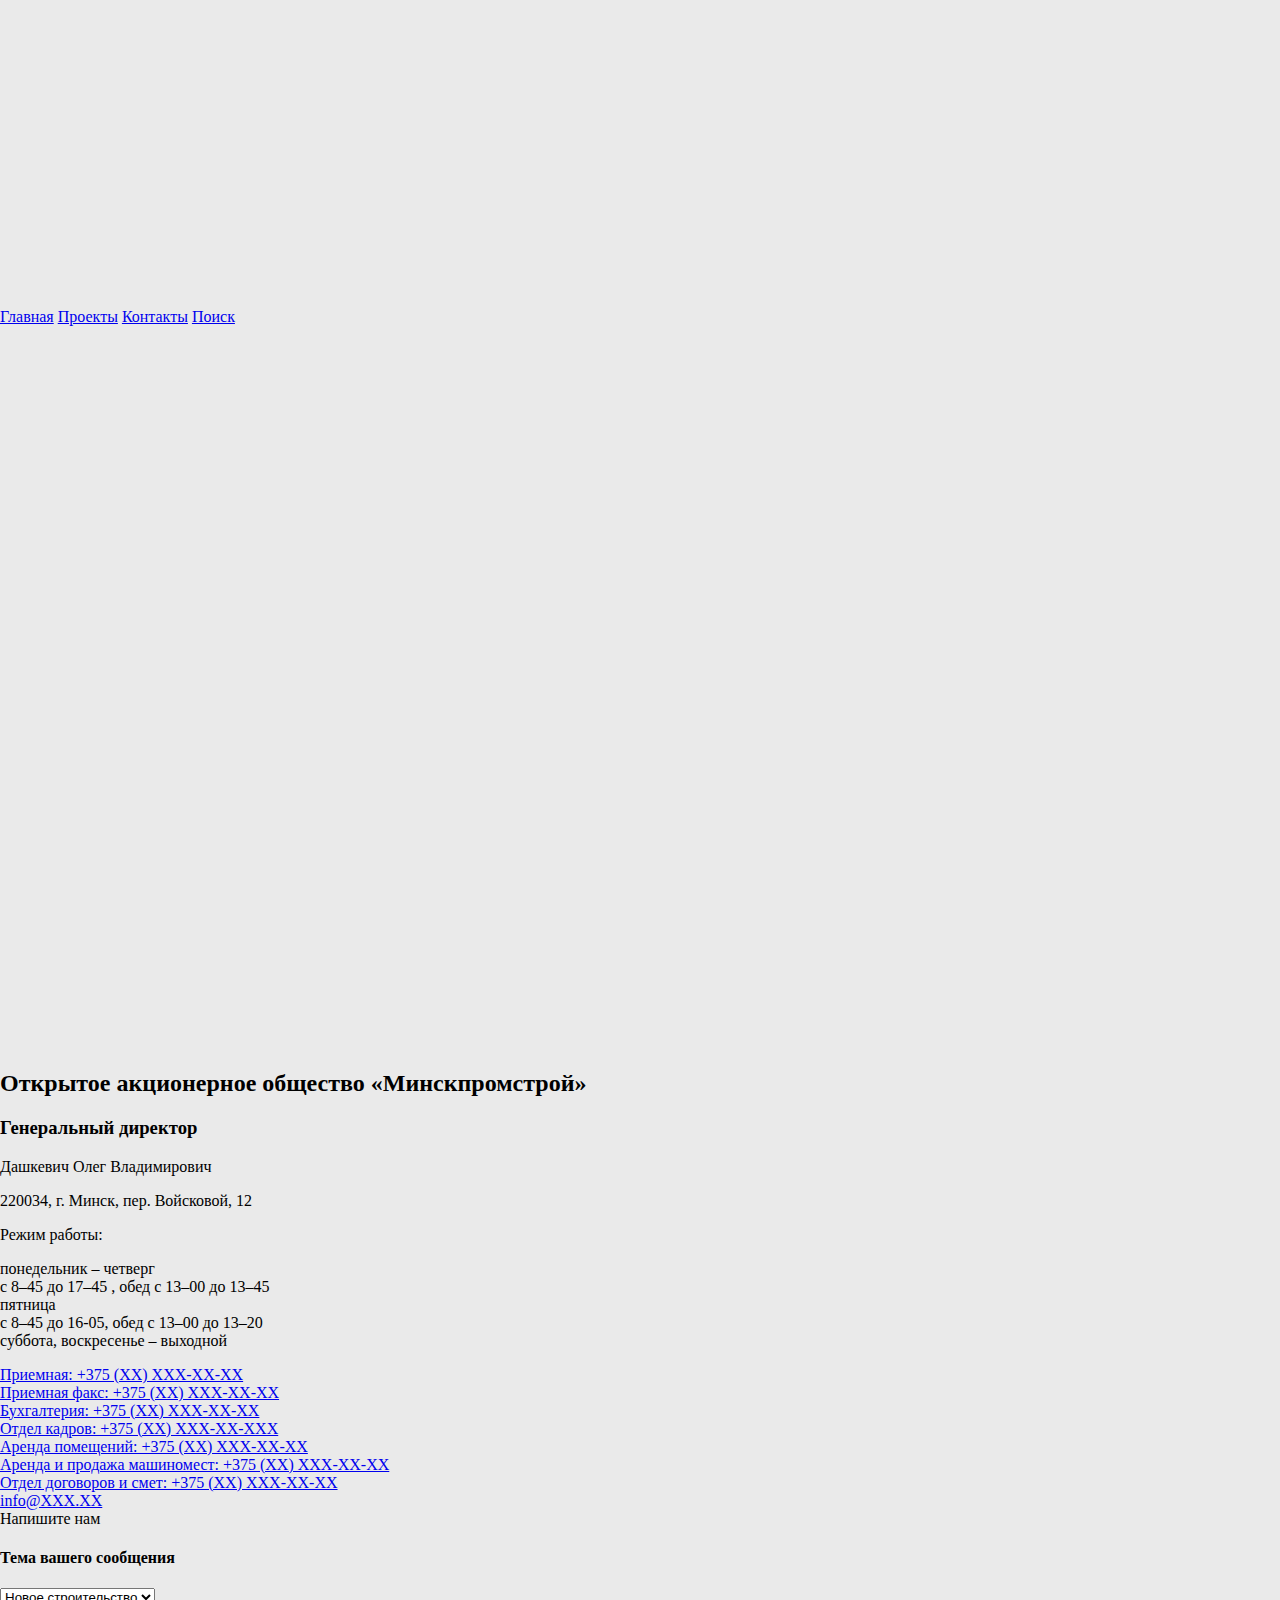
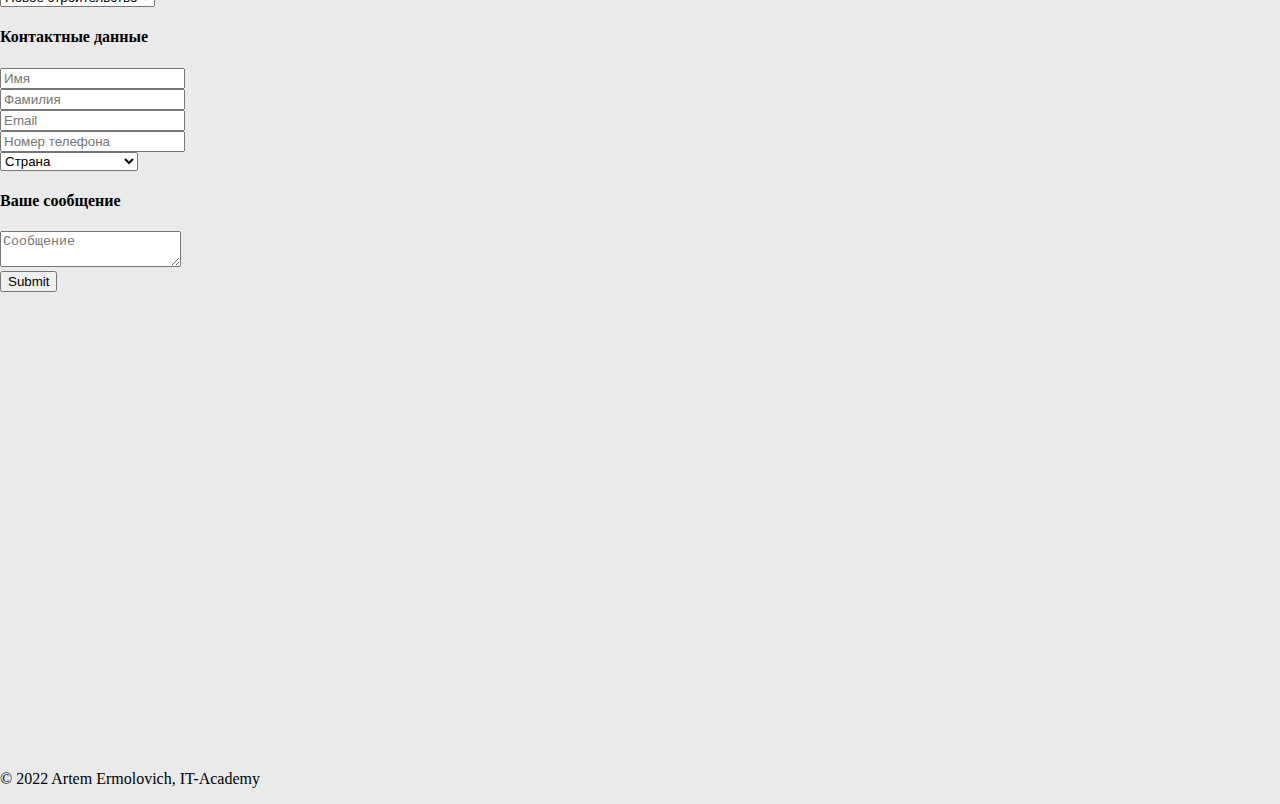
==== Pages/MPScontact.html @ 2310cedb "MPS" ====
<!DOCTYPE html>
<html>

<head>
  <meta http-equiv="content-type" content="text/html; charset=UTF-8">
  <meta name="viewport" content="width=device-width, initial-scale=1, minimum-scale=1">
  <title>Контакты</title>
  <link rel="shortcut icon" href="Images/Icon.gif" type="favicon/ico">
  <link rel="stylesheet" type="text/css" href="Css/Footer.css">
  <link rel="stylesheet" type="text/css" href="Css/Footer-menu.css">
  <link rel="stylesheet" type="text/css" href="Css/Contact.css">
  <link rel="stylesheet" type="text/css" href="Css/Header.css">
  <script src="http://ajax.googleapis.com/ajax/libs/jquery/1.7.1/jquery.min.js"></script>
  <script src="JS/Scroll.js"></script>
  <script src="JS/Form.js"></script>
</head>

<body style="margin: 0px; background-color: rgb(44%, 44%, 44%, 0.15)">

  <header>

    <div class="header-menu-wrapper">

      <div class="header-menu-contacts">
        <div class="header-contact-item">
          <a href="#" title="Search">
            <svg xmlns="http://www.w3.org/2000/svg">
              <use xmlns:xlink="http://www.w3.org/1999/xlink" xlink:href="SVG/Search1.svg#search"></use>
            </svg>
          </a>
        </div>
        <div class="header-contact-item">
          <a href="#" title="Email">
            <svg xmlns="http://www.w3.org/2000/svg">
              <use xmlns:xlink="http://www.w3.org/1999/xlink" xlink:href="SVG/Search1.svg#email"></use>
            </svg>
          </a>
        </div>
      </div>

      <div class="header-menu">
        <nav>
          <span>
            <a href="MPS.html" alt="Главная" title="Главная">
              Главная</a>
          </span>
          <span>
            <a href="MPSprojects.html" alt="Проекты" title="Проекты">
              Проекты</a>
          </span>
          <span>
            <a class="header-menu-item-active" href="MPScontact.html" alt="Контакты" title="Контакты">
              Контакты</a>
          </span>
          <span>
            <a href="#" alt="Поиск" title="Поиск">
              Поиск</a>
          </span>
        </nav>
      </div>

      <div class="header-menu-logo">
        <svg class="header-menu-logo-svg" viewBox="0 0 16000 9000" xmlns="http://www.w3.org/2000/svg">
          <use xmlns:xlink="http://www.w3.org/1999/xlink" xlink:href="SVG/Logo2.svg#MPS"></use>
        </svg>
      </div>

    </div>

  </header>

  <article>

    <div class="contact-main"></div>

    <div class="contact-main-container">
      <div class="contact-main-main">
        <h2>Открытое акционерное общество «Минскпромстрой»</h2>
        <h3>Генеральный директор</h3>
        Дашкевич Олег Владимирович
        <p>220034, г. Минск, пер. Войсковой, 12</p>
        <p>Режим работы:</p>
        понедельник &ndash; четверг
        <br>с 8&ndash;45 до 17&ndash;45 , обед с 13&ndash;00 до 13&ndash;45
        <br>пятница
        <br>с 8&ndash;45 до 16-05, обед с 13&ndash;00 до 13&ndash;20
        <br>суббота, воскресенье &ndash; выходной
        <p></p>

        <div>
          <a href="tel:+375XXXXXXXXXX" class="PhoneLink">
            Приемная: +375 (XX) XXX-XX-XX</a>
        </div>
        <div>
          <a href="tel:+375XXXXXXXXX" class="PhoneLink">Приемная факс: +375 (XX) XXX-XX-XX</a>
        </div>
        <div>
          <a href="tel:+375XXXXXXXXX" class="PhoneLink">Бухгалтерия: +375 (XX) XXX-XX-XX</a>
        </div>
        <div>
          <a href="tel:+375XXXXXXXXX" class="PhoneLink">Отдел кадров: +375 (XX) XXX-XX-XXX</a>
        </div>
        <div>
          <a href="tel:+375XXXXXXXXX" class="PhoneLink">Аренда помещений: +375 (XX) XXX-XX-XX</a>
        </div>
        <div>
          <a href="tel:+375XXXXXXXXX" class="PhoneLink">Аренда и продажа машиномест: +375 (XX) XXX-XX-XX</a>
        </div>
        <div>
          <a href="tel:+375XXXXXXXXX" class="PhoneLink">Отдел договоров и смет: +375 (XX) XXX-XX-XX</a>
        </div>
        <div>
          <a href="mailto:info@XXX.XX" class="PhoneLink">info@XXX.XX</a>
        </div>
      </div>

      <div class="contact-map">
        <script type="text/javascript" charset="utf-8" async
          src="https://api-maps.yandex.ru/services/constructor/1.0/js/?um=constructor%3Aa8895e5134f9e5d718363b33b14029e3bcc70914221dffb13738d210860b164d&amp;width=100%25&amp;height=429&amp;lang=ru_RU&amp;scroll=false"></script>
      </div>

      <div class="contact-form">Напишите нам</div>

      <form id="form" class="form" onsubmit="return validateForm()" method="get"
        action="http://fe.it-academy.by/TestForm.php">
        <div class="form-title">
          <h4>
            Тема вашего сообщения
          </h4>
        </div>
        <div class="form-select">
          <select name="email-subject">
            <option value="book-journey">Новое строительство</option>
            <option value="rent-hotel">Реконструкция</option>
            <option value="recruitment">Генеральный подряд</option>
            <option value="other">Другое</option>
          </select>
        </div>
        <div class="form-title">
          <h4>
            Контактные данные
          </h4>
        </div>
        <div class="form-input-container">
          <div class="form-input left-column">
            <input type="text" name="user-first-name" value="" placeholder="Имя">
          </div>
          <div class="form-input right-column">
            <input type="text" name="user-last-name" value="" placeholder="Фамилия">
          </div>
          <div class="form-input left-column">
            <input type="email" name="user-email" value="" placeholder="Email">
          </div>
          <div class="form-input right-column">
            <input type="tel" name="user-phone" value="" placeholder="Номер телефона">
          </div>
          <div class="form-input">
            <select name="user-country">
              <option value="" disabled="" selected="">Страна</option>
              <option value="Belarus">Belarus</option>
              <option value="Russia">Russian Federation</option>
              <option value="Ukraine">Ukraine</option>
            </select>
          </div>
        </div>
        <div class="form-title">
          <h4>
            Ваше сообщение
          </h4>
        </div>
        <div class="form-input-container">
          <div class="form-message">
            <textarea name="message" placeholder="Сообщение"></textarea>
          </div>
        </div>
        <div class="form-input-container">
          <div id="form-submit" class="form-input">
            <input type="submit">
          </div>
        </div>
      </form>
    </div>
  </article>

  <footer>

    <a href="#" class="scroll-up" title="Вверх" style="display: none;">Scroll</a>
    <script type="text/javascript" src="JS/Scroll.js"></script>

    <div class="footer-menu-wrapper">

      <div class="footer-menu-contacts">
        <div id="twitter" class="footer-contact-item">
          <a href="https://twitter.com" target="_blank" title="Twitter">
            <svg xmlns="http://www.w3.org/2000/svg">
              <use xmlns:xlink="http://www.w3.org/1999/xlink" xlink:href="SVG/Search1.svg#twitter"></use>
            </svg>
          </a>
        </div>
        <div id="facebook" class="footer-contact-item">
          <a href="https://www.facebook.com" target="_blank" title="Facebook">
            <svg xmlns="http://www.w3.org/2000/svg">
              <use xmlns:xlink="http://www.w3.org/1999/xlink" xlink:href="SVG/Search1.svg#facebook"></use>
            </svg>
          </a>
        </div>
        <div id="gmail" class="footer-contact-item">
          <a href="https://plus.google.com" target="_blank" title="Gmail">
            <svg xmlns="http://www.w3.org/2000/svg">
              <use xmlns:xlink="http://www.w3.org/1999/xlink" xlink:href="SVG/Search1.svg#gmail"></use>
            </svg>
          </a>
        </div>
      </div>

      <div class="copyright">
        <p>&copy; 2022 Artem Ermolovich, IT-Academy</p>
      </div>

    </div>

  </footer>

</body>

</html>
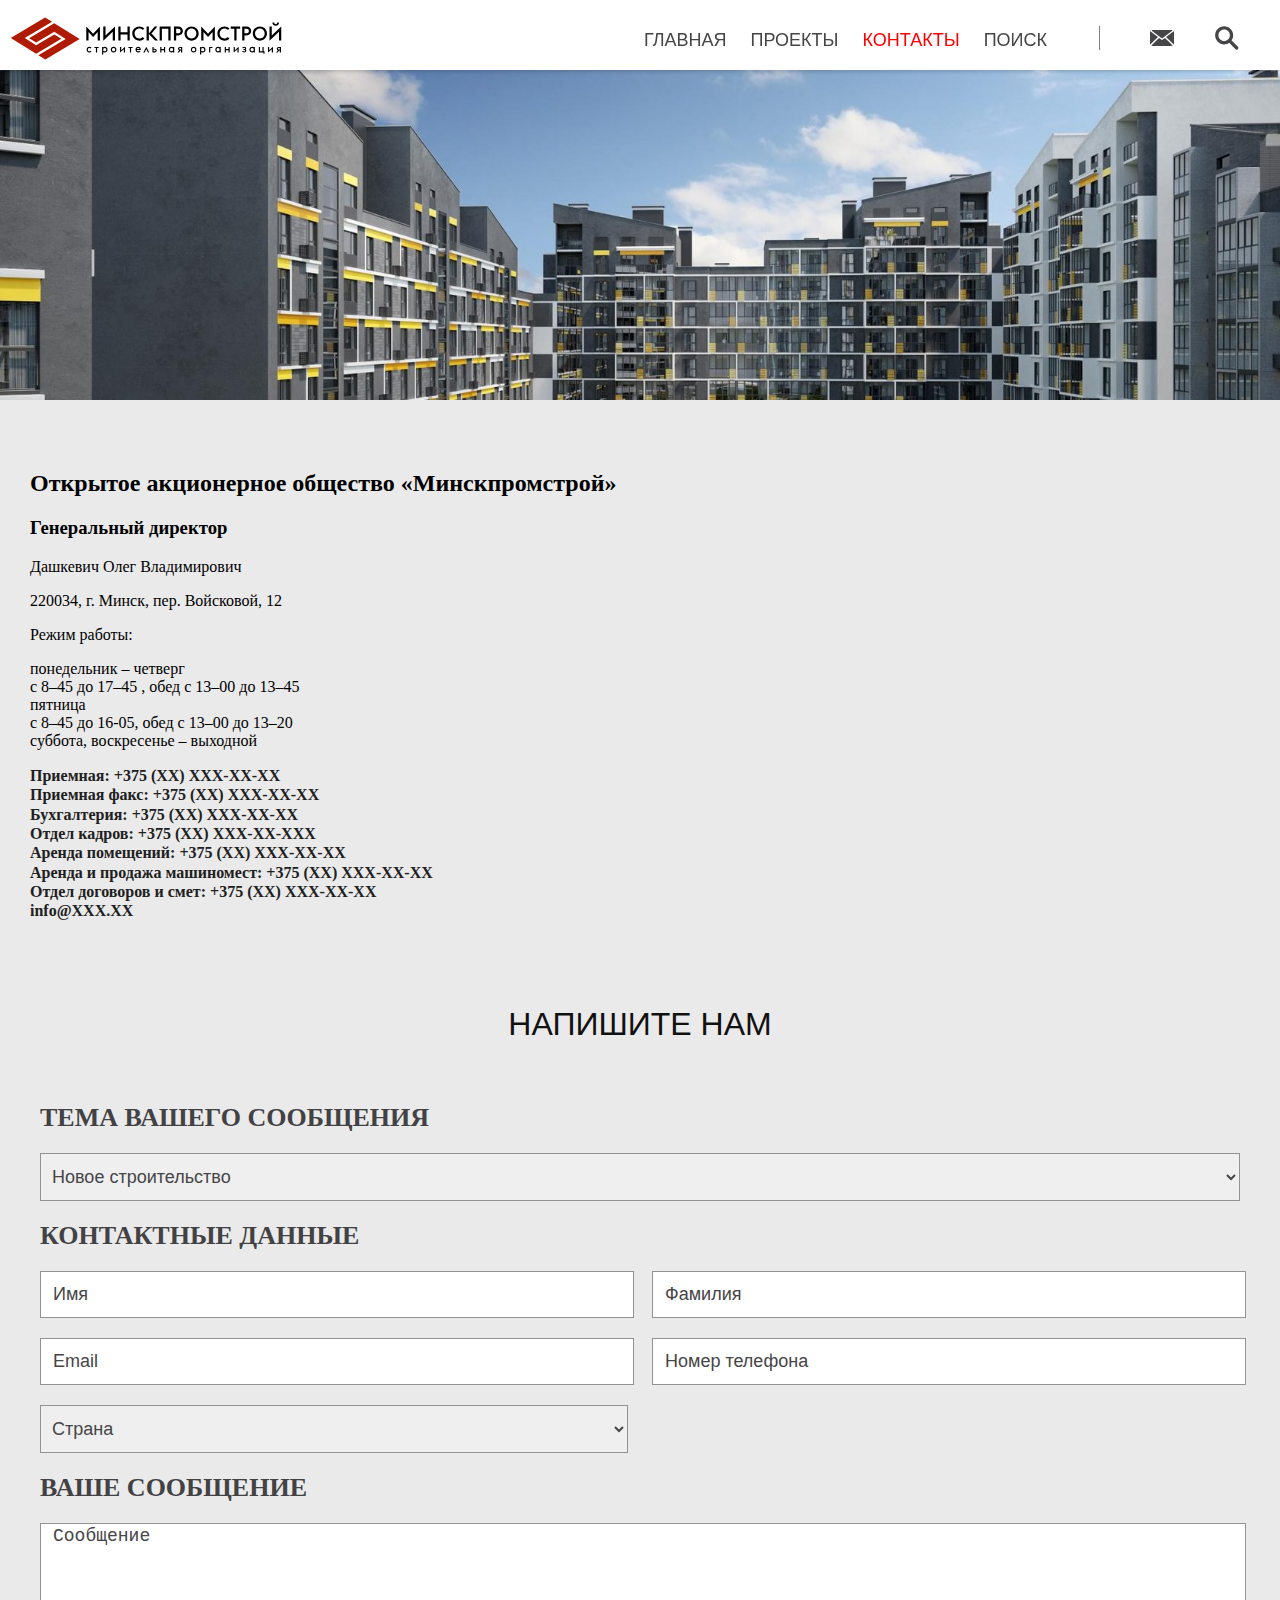
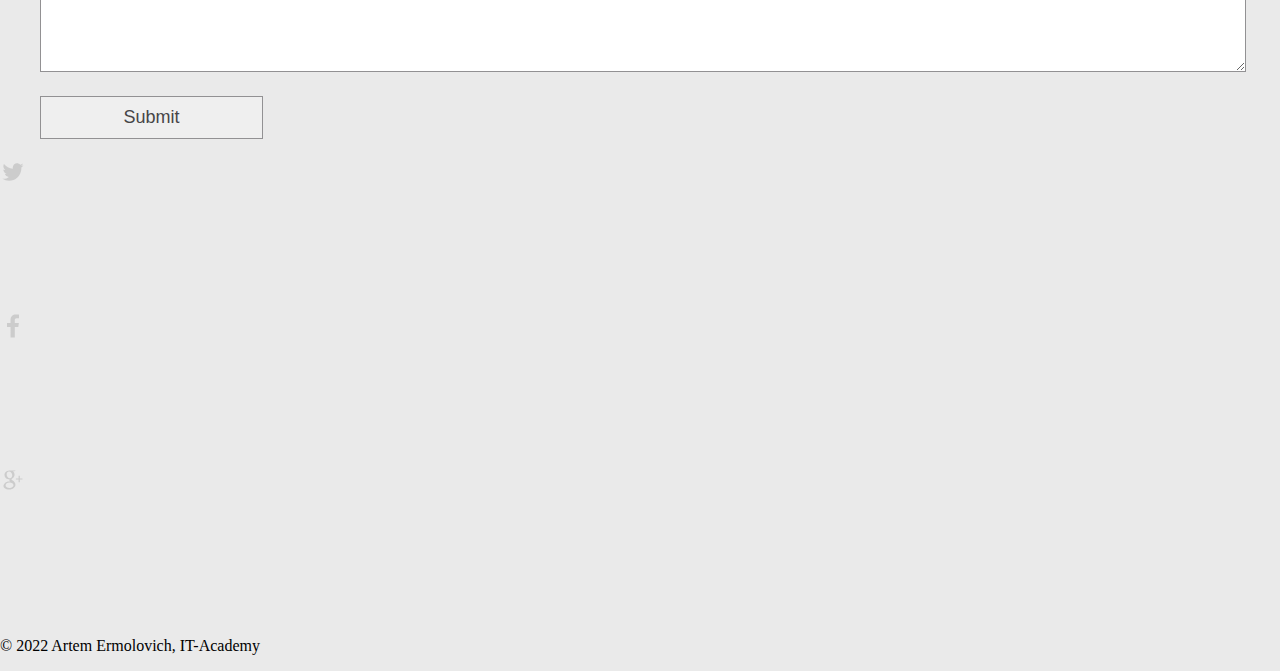
==== commit 5a29b4b0: "MPS" ====
--- a/Pages/MPScontact.html
+++ b/Pages/MPScontact.html
@@ -5,14 +5,14 @@
   <meta http-equiv="content-type" content="text/html; charset=UTF-8">
   <meta name="viewport" content="width=device-width, initial-scale=1, minimum-scale=1">
   <title>Контакты</title>
-  <link rel="shortcut icon" href="Images/Icon.gif" type="favicon/ico">
-  <link rel="stylesheet" type="text/css" href="Css/Footer.css">
-  <link rel="stylesheet" type="text/css" href="Css/Footer-menu.css">
-  <link rel="stylesheet" type="text/css" href="Css/Contact.css">
-  <link rel="stylesheet" type="text/css" href="Css/Header.css">
-  <script src="http://ajax.googleapis.com/ajax/libs/jquery/1.7.1/jquery.min.js"></script>
-  <script src="JS/Scroll.js"></script>
-  <script src="JS/Form.js"></script>
+  <link rel="shortcut icon" href="../Images/Icon.gif" type="favicon/ico">
+  <link rel="stylesheet" type="text/css" href="../CSS/Footer.css">
+  <link rel="stylesheet" type="text/css" href=".../CSS/Footer-menu.css">
+  <link rel="stylesheet" type="text/css" href="../CSS/Contact.css">
+  <link rel="stylesheet" type="text/css" href="../CSS/Header.css">
+  <script src="https://ajax.googleapis.com/ajax/libs/jquery/1.7.1/jquery.min.js"></script>
+  <script src="../JS/Scroll.js"></script>
+  <script src="../JS/Form.js"></script>
 </head>
 
 <body style="margin: 0px; background-color: rgb(44%, 44%, 44%, 0.15)">
@@ -25,14 +25,14 @@
         <div class="header-contact-item">
           <a href="#" title="Search">
             <svg xmlns="http://www.w3.org/2000/svg">
-              <use xmlns:xlink="http://www.w3.org/1999/xlink" xlink:href="SVG/Search1.svg#search"></use>
+              <use xmlns:xlink="http://www.w3.org/1999/xlink" xlink:href="../SVG/Search1.svg#search"></use>
             </svg>
           </a>
         </div>
         <div class="header-contact-item">
           <a href="#" title="Email">
             <svg xmlns="http://www.w3.org/2000/svg">
-              <use xmlns:xlink="http://www.w3.org/1999/xlink" xlink:href="SVG/Search1.svg#email"></use>
+              <use xmlns:xlink="http://www.w3.org/1999/xlink" xlink:href="../SVG/Search1.svg#email"></use>
             </svg>
           </a>
         </div>
@@ -41,15 +41,15 @@
       <div class="header-menu">
         <nav>
           <span>
-            <a href="MPS.html" alt="Главная" title="Главная">
+            <a href="../Pages/index.html" alt="Главная" title="Главная">
               Главная</a>
           </span>
           <span>
-            <a href="MPSprojects.html" alt="Проекты" title="Проекты">
+            <a href="../Pages/MPSprojects.html" alt="Проекты" title="Проекты">
               Проекты</a>
           </span>
           <span>
-            <a class="header-menu-item-active" href="MPScontact.html" alt="Контакты" title="Контакты">
+            <a class="header-menu-item-active" href="../Pages/MPScontact.html" alt="Контакты" title="Контакты">
               Контакты</a>
           </span>
           <span>
@@ -61,7 +61,7 @@
 
       <div class="header-menu-logo">
         <svg class="header-menu-logo-svg" viewBox="0 0 16000 9000" xmlns="http://www.w3.org/2000/svg">
-          <use xmlns:xlink="http://www.w3.org/1999/xlink" xlink:href="SVG/Logo2.svg#MPS"></use>
+          <use xmlns:xlink="http://www.w3.org/1999/xlink" xlink:href="../SVG/Logo2.svg#MPS"></use>
         </svg>
       </div>
 
@@ -185,7 +185,7 @@
   <footer>
 
     <a href="#" class="scroll-up" title="Вверх" style="display: none;">Scroll</a>
-    <script type="text/javascript" src="JS/Scroll.js"></script>
+    <script type="text/javascript" src="../JS/Scroll.js"></script>
 
     <div class="footer-menu-wrapper">
 
@@ -193,21 +193,21 @@
         <div id="twitter" class="footer-contact-item">
           <a href="https://twitter.com" target="_blank" title="Twitter">
             <svg xmlns="http://www.w3.org/2000/svg">
-              <use xmlns:xlink="http://www.w3.org/1999/xlink" xlink:href="SVG/Search1.svg#twitter"></use>
+              <use xmlns:xlink="http://www.w3.org/1999/xlink" xlink:href="../SVG/Search1.svg#twitter"></use>
             </svg>
           </a>
         </div>
         <div id="facebook" class="footer-contact-item">
           <a href="https://www.facebook.com" target="_blank" title="Facebook">
             <svg xmlns="http://www.w3.org/2000/svg">
-              <use xmlns:xlink="http://www.w3.org/1999/xlink" xlink:href="SVG/Search1.svg#facebook"></use>
+              <use xmlns:xlink="http://www.w3.org/1999/xlink" xlink:href="../SVG/Search1.svg#facebook"></use>
             </svg>
           </a>
         </div>
         <div id="gmail" class="footer-contact-item">
           <a href="https://plus.google.com" target="_blank" title="Gmail">
             <svg xmlns="http://www.w3.org/2000/svg">
-              <use xmlns:xlink="http://www.w3.org/1999/xlink" xlink:href="SVG/Search1.svg#gmail"></use>
+              <use xmlns:xlink="http://www.w3.org/1999/xlink" xlink:href="../SVG/Search1.svg#gmail"></use>
             </svg>
           </a>
         </div>
--- a/CSS/Footer.css
+++ b/CSS/Footer.css
@@ -0,0 +1,47 @@
+.div-footer {
+  width: 80%;
+}
+
+.Map {
+  width: 100%;
+  height: 600px;
+  margin-top: 40px;
+  text-align: center;
+  -moz-box-sizing: border-box;
+  /* Для Firefox */
+  -webkit-box-sizing: border-box;
+  /* Для Safari и Chrome */
+}
+
+.Map span {
+  font-family: 'Calibri', serif;
+  color: #121111;
+  font-size: 40px;
+  text-transform: uppercase;
+  padding-top: 0.5em;
+  margin-bottom: 0.5em"
+
+}
+
+.contact-footer {
+  display: inline-block;
+  width: 100%;
+}
+
+.contact-info {
+  margin-top: 20px;
+}
+
+.map-info {
+  margin: 0 auto;
+  width: 963px;
+
+}
+
+.contact-info p {
+  font-size: 14px;
+  margin-left: 20px;
+  margin-right: 20px;
+  margin-top: 10px;
+  font-family: 'Arial', serif;
+}--- a/CSS/Contact.css
+++ b/CSS/Contact.css
@@ -0,0 +1,198 @@
+.contact-main {
+  background: url("../Images/BorovayaSlide1.jpg") 0 0 no-repeat;
+  background-size: 100%;
+  height: 400px;
+}
+
+.contact-main-container {
+  padding-top: 50px;
+}
+
+.contact-main-main {
+  padding-left: 30px;
+}
+
+.contact-map {
+  margin-top: 40px;
+}
+
+.contact-form {
+  font-family: 'Arial', serif;
+  color: #121111;
+  font-size: 32px;
+  text-transform: uppercase;
+  margin-right: 35%;
+  margin-left: 35%;
+  text-align: center;
+  padding-top: 0.5em;
+  margin-bottom: 0.5em;
+  margin-top: 70px;
+}
+
+.form {
+  margin-top: 40px;
+}
+
+.form-title {
+  padding: 20px 40px;
+  text-transform: uppercase;
+  color: #424143;
+  font-size: 1.625em;
+}
+
+.form-title h4 {
+  padding: 0;
+  margin: 0;
+}
+
+.form-select {
+  padding-left: 40px;
+  padding-right: 40px;
+}
+
+.form select {
+  border: #929193 solid 1px;
+  height: 48px;
+  color: #464547;
+  font-size: 18px;
+  width: 100%;
+  outline-color: #929193;
+  text-indent: 7px;
+}
+
+.form-input-container {
+  padding-left: 40px;
+  padding-right: 40px;
+}
+
+.form-input {
+  display: inline-block;
+  width: 49%;
+  padding-bottom: 20px;
+}
+
+.form-input:last-child {
+  padding-bottom: 0;
+}
+
+.right-column {
+  float: right;
+}
+
+.left-column {
+  float: left;
+}
+
+.form-input input {
+  width: 100%;
+  border: #929193 solid 1px;
+  height: 43px;
+  color: #464547;
+  font-size: 18px;
+  outline-color: #929193;
+  text-indent: 10px;
+}
+
+.error-message {
+  color: #ff0000 !important;
+}
+
+.form-message,
+#form-submit {
+  padding-bottom: 20px;
+}
+
+#form-submit input {
+  text-indent: 0;
+  width: 223px;
+}
+
+.form-message textarea {
+  height: 143px;
+  width: 100%;
+  border: #929193 solid 1px;
+  color: #464547;
+  font-size: 18px;
+  outline-color: #929193;
+  text-indent: 10px;
+}
+
+.form-input input:focus,
+.form-message textarea:focus {
+  outline-color: #929193;
+}
+
+.form-input input::-webkit-input-placeholder,
+.form-message textarea::-webkit-input-placeholder {
+  color: #464547;
+}
+
+.form-input input::-moz-placeholder,
+.form-message textarea::-webkit-input-placeholder {
+  color: #464547;
+}
+
+.form-input input:-moz-placeholder,
+.form-message textarea:-moz-placeholder {
+  color: #464547;
+}
+
+.form-input input:-ms-input-placeholder,
+.form-message textarea:-ms-input-placeholder {
+  color: #464547;
+}
+
+.PhoneLink {
+  font-size: 16px;
+  line-height: 18px;
+  display: inline-block;
+  vertical-align: middle;
+  text-decoration: none;
+  color: #202020;
+  font-weight: bold;
+}
+
+@media all and (max-width: 870px) {
+  .form-select {
+    padding-left: 20px;
+    padding-right: 20px;
+  }
+
+  .form-title {
+    padding: 20px 20px;
+  }
+
+  .form-input-container {
+    padding-left: 20px;
+    padding-right: 20px;
+  }
+
+  .form-input {
+    display: block;
+    width: 100%;
+  }
+
+  .right-column {
+    float: none;
+  }
+
+  .left-column {
+    float: none;
+  }
+}
+
+@media all and (max-width: 905px) {
+  .contact-main {
+    display: none;
+  }
+
+  .contact-main-container {
+    padding-top: 80px;
+  }
+
+  .contact-form {
+    width: 100%;
+    margin: 50px 0px 0px 0px;
+    font-size: 26px;
+  }
+}--- a/CSS/Header.css
+++ b/CSS/Header.css
@@ -0,0 +1,118 @@
+.header-menu-wrapper {
+  height: 70px;
+  width: 100%;
+  z-index: 100;
+  position: fixed;
+  background-color: #ffffff;
+  min-width: 300px;
+  box-shadow: 0 2px 3px 0 rgb(0 0 0 / 15%);
+}
+
+.header-menu-contacts {
+  border-left: #808080 solid 1px;
+  padding-left: 50px;
+  margin-top: 26px;
+  margin-left: 28px;
+  display: inline-block;
+  float: right;
+}
+
+.header-contact-item {
+  width: 65px;
+  height: 24px;
+  display: inline-block;
+  float: right
+}
+
+.header-contact-item svg {
+  width: 24px;
+  height: 24px;
+}
+
+.header-menu {
+  display: inline-block;
+  float: right;
+  margin-top: 30px;
+  padding-right: 24px
+}
+
+
+.header-menu span {
+  padding-left: 20px;
+}
+
+.header-menu a {
+  text-decoration: none;
+  font-size: 1.125em;
+  line-height: 1.125em;
+  color: #464547;
+  font-family: sans-serif;
+  text-transform: uppercase
+}
+
+.header-menu a:hover {
+  color: red;
+  transition-duration: 500ms;
+}
+
+.header-menu-logo {
+  margin-left: 50px;
+  display: inline-block;
+  float: left;
+}
+
+.header-menu-logo svg {
+  shape-rendering: geometricPrecision;
+  text-rendering: geometricPrecision;
+  image-rendering: optimizeQuality;
+  fill-rule: evenodd;
+  clip-rule: evenodd;
+  width: calc(100% + 260px);
+  margin: -5.2em -0.5em -1em -7.5em;
+  pointer-events: none;
+}
+
+.header-menu-item-active {
+  color: red !important;
+  pointer-events: none;
+}
+
+@media all and (max-width: 1225px) {
+  .header-menu-narrow {
+    display: inline-block;
+    float: left;
+    background-color: #00b5d1;
+  }
+
+  .header-menu-contacts {
+    border-left: none;
+    margin-top: 15px;
+    margin-left: 0px;
+  }
+}
+
+@media all and (max-width: 905px) {
+  .header-menu-logo {
+    display: none;
+  }
+}
+
+@media all and (max-width: 900px) {
+  .header-menu-contacts {
+    display: none;
+  }
+}
+
+@media all and (max-width: 900px) {
+  .header-menu span:nth-child(even) {
+    display: none;
+  }
+}
+
+@media all and (max-width: 900px) {
+  .header-menu {
+    text-align: center;
+    float: none;
+    width: 100%;
+  }
+}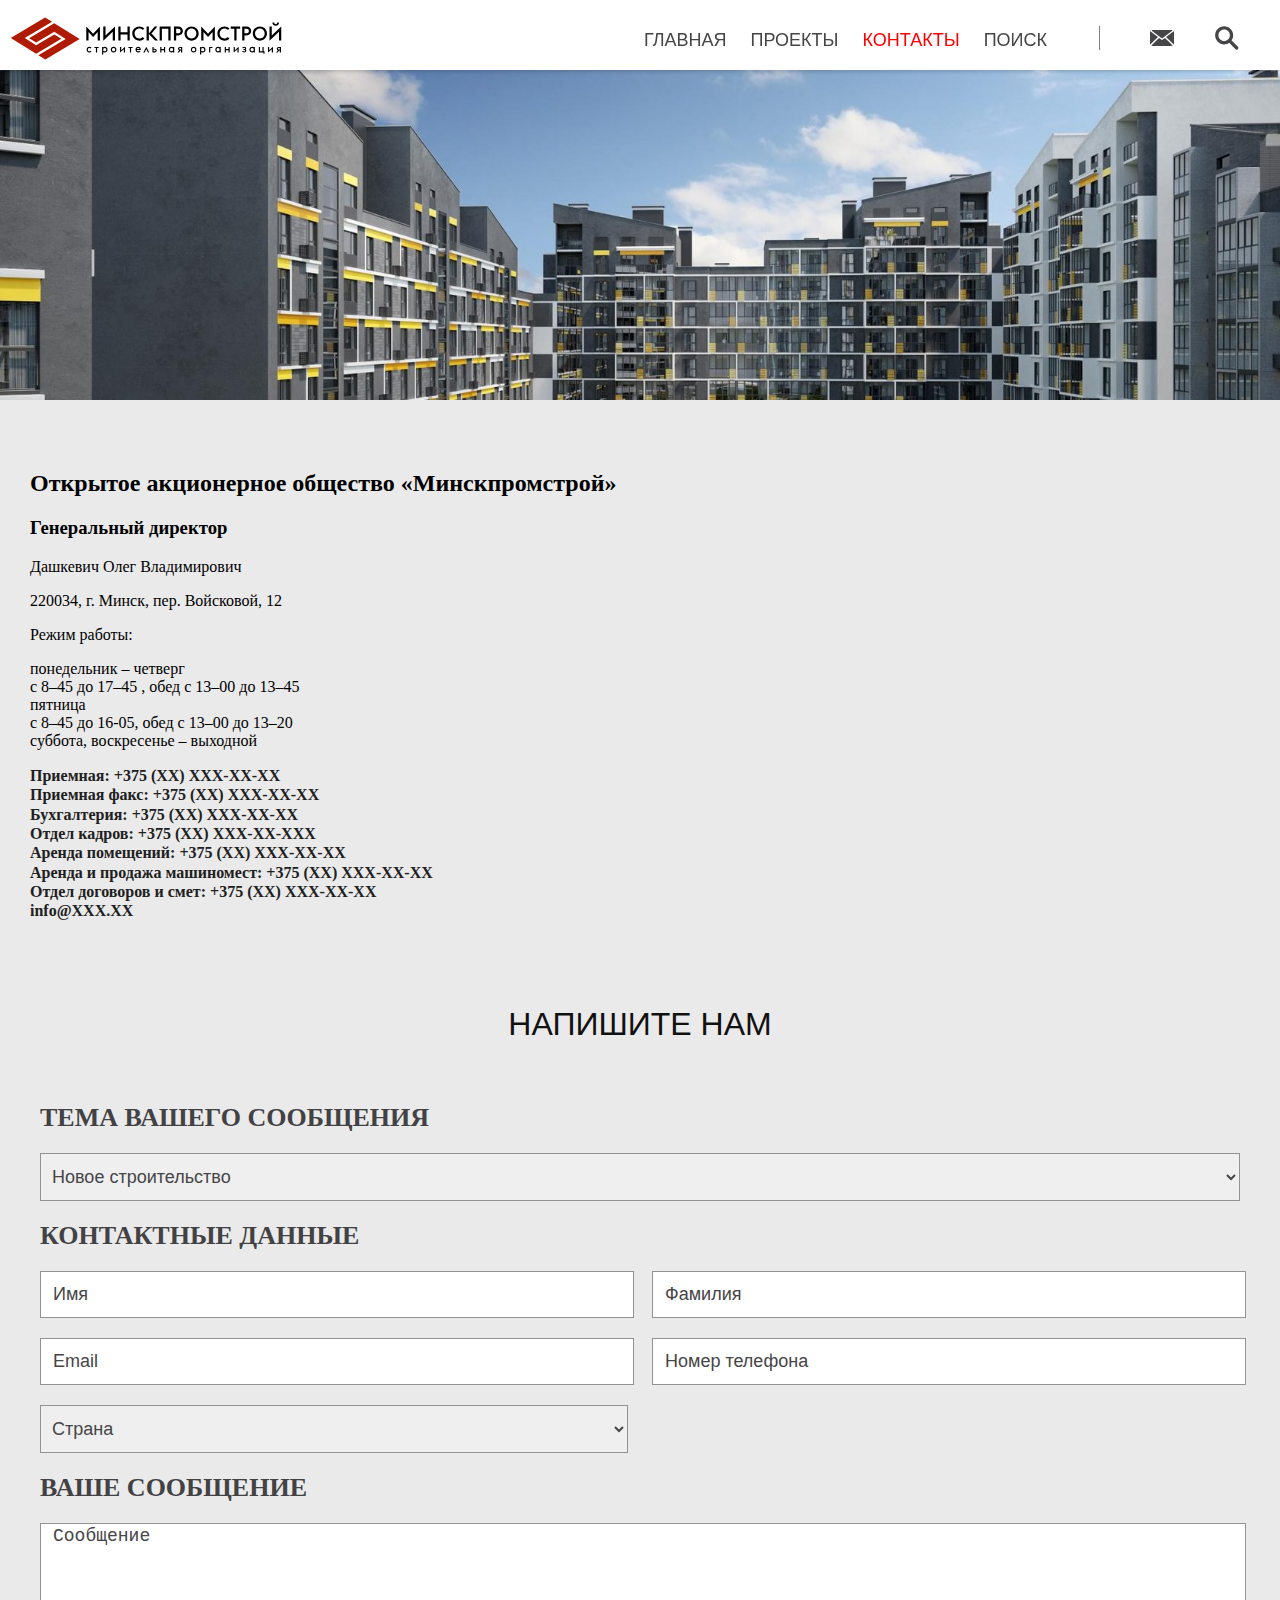
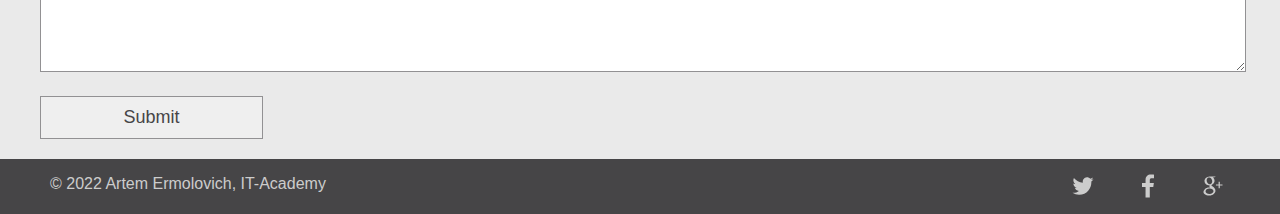
==== commit aeb88522: "MPS" ====
--- a/Pages/MPScontact.html
+++ b/Pages/MPScontact.html
@@ -7,7 +7,7 @@
   <title>Контакты</title>
   <link rel="shortcut icon" href="../Images/Icon.gif" type="favicon/ico">
   <link rel="stylesheet" type="text/css" href="../CSS/Footer.css">
-  <link rel="stylesheet" type="text/css" href=".../CSS/Footer-menu.css">
+  <link rel="stylesheet" type="text/css" href="../CSS/Footer-menu.css">
   <link rel="stylesheet" type="text/css" href="../CSS/Contact.css">
   <link rel="stylesheet" type="text/css" href="../CSS/Header.css">
   <script src="https://ajax.googleapis.com/ajax/libs/jquery/1.7.1/jquery.min.js"></script>
@@ -41,7 +41,7 @@
       <div class="header-menu">
         <nav>
           <span>
-            <a href="../Pages/index.html" alt="Главная" title="Главная">
+            <a href="../index.html" alt="Главная" title="Главная">
               Главная</a>
           </span>
           <span>
@@ -122,7 +122,7 @@
       <div class="contact-form">Напишите нам</div>
 
       <form id="form" class="form" onsubmit="return validateForm()" method="get"
-        action="http://fe.it-academy.by/TestForm.php">
+        action="https://fe.it-academy.by/TestForm.php">
         <div class="form-title">
           <h4>
             Тема вашего сообщения
--- a/CSS/Footer-menu.css
+++ b/CSS/Footer-menu.css
@@ -0,0 +1,120 @@
+.footer-menu-wrapper {
+  margin-bottom: -0.3em;
+  display: inline-block;
+  height: 55px;
+  width: 100%;
+  background-color: #464547;
+}
+
+.footer-menu-contacts {
+  padding-left: 30px;
+  padding-top: 14px;
+  padding-right: 35px;
+  display: inline-block;
+  float: right;
+  text-align: center;
+}
+
+.footer-contact-item {
+  width: 65px;
+  display: inline-block;
+  float: left;
+}
+
+.footer-contact-item svg {
+  width: 26px;
+  height: 26px;
+}
+
+.copyright {
+  float: left;
+  display: inline-block;
+  font-family: "Source Sans Pro", sans-serif;
+  color: #ccc;
+  margin-left: 50px;
+}
+
+.scroll-up {
+  width: 82px;
+  height: 60px;
+  position: fixed;
+  bottom: 60px;
+  right: 0;
+  display: none;
+  text-indent: -9999px;
+  background: url('../Images/Scroll-up.png') no-repeat;
+  z-index: 99999;
+}
+
+.scroll-up:hover {
+  opacity: 1;
+}
+
+@media all and (max-width: 1225px) {
+  .footer-menu-contacts {
+    height: 40px;
+    text-align: inherit;
+    display: block;
+    float: none;
+    background-color: #464547;
+    position: relative;
+  }
+
+  .footer-contact-item {
+    position: absolute;
+    top: 50%;
+    margin-top: -13px;
+  }
+
+  #gmail {
+    left: 56%;
+    margin-left: -13px;
+  }
+
+  #facebook {
+    left: 28%;
+    margin-left: -13px;
+  }
+
+  #twitter {
+    left: 84%;
+    margin-left: -13px;
+  }
+
+  .footer-menu {
+    padding-top: 15px;
+    padding-bottom: 15px;
+    margin-left: 0px;
+    display: block;
+    float: none;
+    background-color: #464547;
+    border-top: #808080 solid 1px;
+    border-bottom: #808080 solid 1px;
+    text-align: center;
+  }
+
+  .footer-menu span:last-child::after {
+    display: none;
+  }
+
+  .copyright {
+    display: block;
+    float: none;
+    background-color: #464547;
+    text-align: center;
+    padding-top: 3px;
+    padding-bottom: 3px;
+    margin-left: 0px;
+  }
+}
+
+
+@media all and (max-width: 400px) {
+  .footer-menu span:nth-child(even):after {
+    display: none;
+  }
+
+  .footer-menu span:last-child {
+    display: none;
+  }
+}